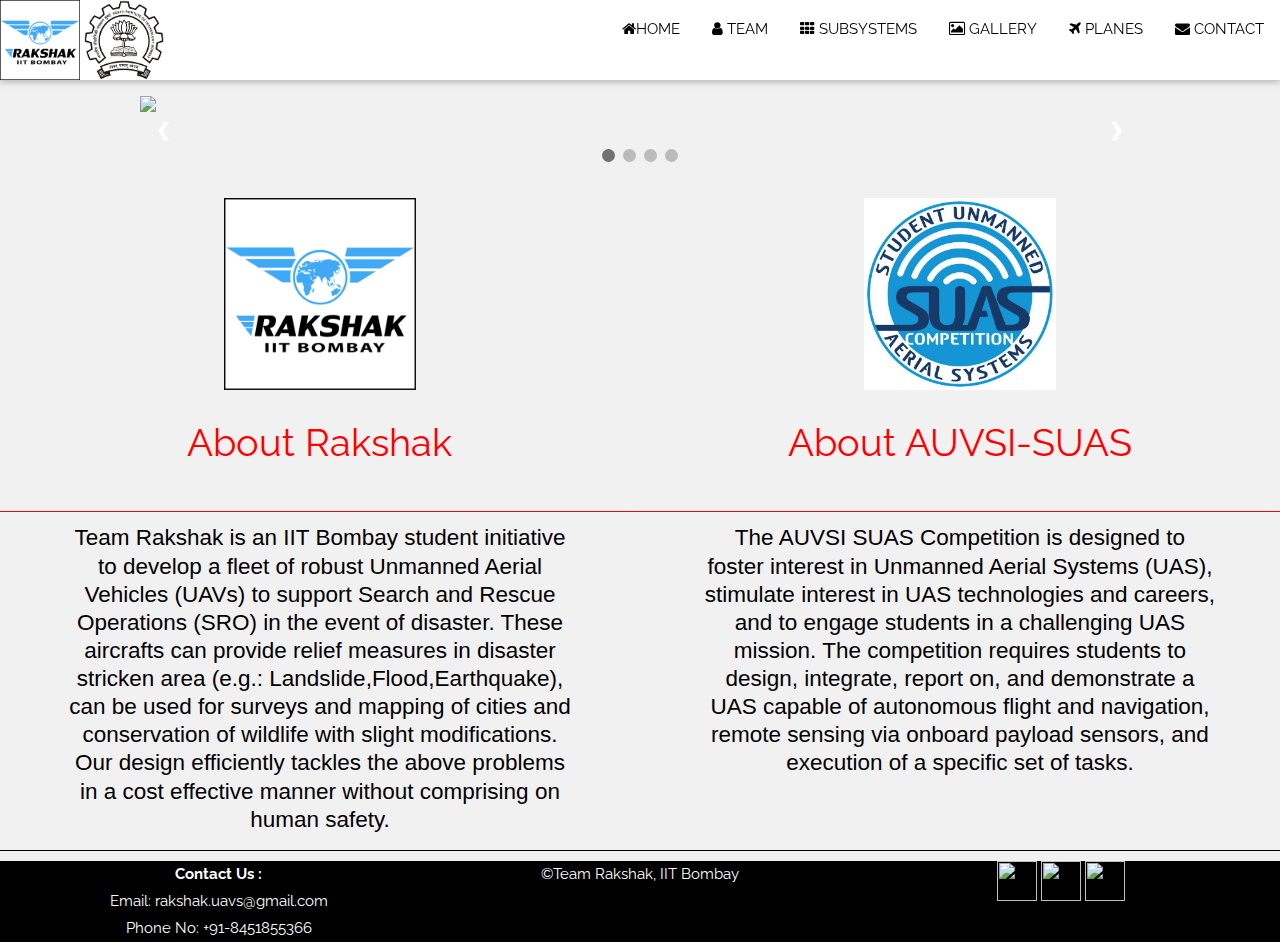
==== index.html @ c483700a "Updating html and images file" ====
﻿<!DOCTYPE html>
<html>

<head>
<title>Team Rakshak</title>

<meta charset="UTF-8">
<meta name="viewport" content="width=device-width, initial-scale=1.0">
<meta name="description" content="Autonomous Drone Team">
<meta name="keywords" content="auvsi,iitb,rakshak">

<link rel="stylesheet" href="https://www.w3schools.com/w3css/4/w3.css">
<link rel="stylesheet" href="https://fonts.googleapis.com/css?family=Raleway">
<link rel="stylesheet" href="https://cdnjs.cloudflare.com/ajax/libs/font-awesome/4.7.0/css/font-awesome.min.css">
<link rel="stylesheet" href="web.css">

<script src="https://ajax.googleapis.com/ajax/libs/jquery/3.2.1/jquery.min.js"></script>
<script src="https://maxcdn.bootstrapcdn.com/bootstrap/3.3.7/js/bootstrap.min.js"></script>

<style>
body,h1,h2,h3,h4,h5,h6 {font-family: "Raleway",sans-serif}
body,html {
    height:100%;
    line-height:1.8;
   background-color:#f1f1f1;
}


h1 {padding:10px 10px;text-align:center;font-size: 2.5em;color:red;}

.para {margin:0 10%;line-height:1.25;text-align:center;font-size: 1.5em;font-family:Helvetica;}

.w3-bar .w3-button {
    padding: 16px;
}

a:active {
    color: white;
    background-color: black;
}
</style>

</head>
<body>

<!-- Navbar (sit on top) -->
<div class="w3-top">
  <div class="w3-bar w3-white w3-card-2" id="myNavbar">
    <img src="logo.png" height='80' width='80'>&nbsp<img src="iitb.png" height='80' width='80'>
    <!-- Right-sided navbar links -->
    <div class="w3-right w3-hide-small">
      <a href="index.html" class="w3-bar-item w3-button"><i class="fa fa-home"></i>HOME</a>
      <a href="team.html" class="w3-bar-item w3-button"><i class="fa fa-user"></i> TEAM</a>
      <a href="subsystem.html" class="w3-bar-item w3-button"><i class="fa fa-th"></i> SUBSYSTEMS</a>
      <a href="gallery.html" class="w3-bar-item w3-button"><i class="fa fa-picture-o"></i> GALLERY</a>
      <a href="planes.html" class="w3-bar-item w3-button"><i class="fa fa-plane"></i> PLANES</a>
      <a href="contact.html" class="w3-bar-item w3-button"><i class="fa fa-envelope"></i> CONTACT</a>
    </div>

    <!-- Hide right-floated links on small screens and replace them with a menu icon -->
    <a href="javascript:void(0)" class="w3-bar-item w3-button w3-right w3-hide-large w3-hide-medium" onclick="w3_open()">
      <i class="fa fa-bars"></i>
    </a>
  </div>
</div>

<!-- Sidebar on small screens when clicking the menu icon -->
<nav class="w3-sidebar w3-bar-block w3-black w3-card-2 w3-animate-left w3-hide-medium w3-hide-large" style="display:none" id="mySidebar">
  <a href="javascript:void(0)" onclick="w3_close()" class="w3-bar-item w3-button w3-large w3-padding-16">&times;</a>
  <a href="homefinal.html" onclick="w3_close()" class="w3-bar-item w3-button">ABOUT</a>
  <a href="team.html" onclick="w3_close()" class="w3-bar-item w3-button">TEAM</a>
  <a href="subsystem.html" onclick="w3_close()" class="w3-bar-item w3-button">SUBSYSTEMS</a>
  <a href="gallery.html" onclick="w3_close()" class="w3-bar-item w3-button">GALLERY</a>
  <a href="planes.html" onclick="w3_close()" class="w3-bar-item w3-button">PLANES</a>
  <a href="contact.html" onclick="w3_close()" class="w3-bar-item w3-button">CONTACT</a>
</nav>

<script>
// Toggle between showing and hiding the sidebar when clicking the menu icon
var mySidebar = document.getElementById("mySidebar");

function w3_open() {
    if (mySidebar.style.display === 'block') {
        mySidebar.style.display = 'none';
    } else {
        mySidebar.style.display = 'block';
    }
}

// Close the sidebar with the close button
function w3_close() {
    mySidebar.style.display = "none";
}
</script>


<!-- Slideshow -->
<div class="slideshow-container" style="padding:90px 0 0 0;">
   

<div class="mySlides fade">
    <img src="Home_page\5.jpg" style="width:100%">
    
  </div>

<div class="mySlides fade">
    <img src="Home_page\12.jpg" style="width:100%">
    
  </div>

  <div class="mySlides fade">
    <img src="Home_page\7.jpg" style="width:100%">
    
  </div>

  <div class="mySlides fade">
    <img src="Home_page\Teampic.jpg" style="width:100%">
    
  </div>

  <a class="prev" onclick="plusSlides(-1)">&#10094;</a>
  <a class="next" onclick="plusSlides(1)">&#10095;</a>
</div>
<br>

<div style="text-align:center">
  <span class="dot" onclick="currentSlide(1)"></span> 
  <span class="dot" onclick="currentSlide(2)"></span> 
  <span class="dot" onclick="currentSlide(3)"></span> 
  <span class="dot" onclick="currentSlide(4)"></span> 
</div>

<script>
var slideIndex = 1;
showSlides(slideIndex);

function plusSlides(n) {
  showSlides(slideIndex += n);
}

function currentSlide(n) {
  showSlides(slideIndex = n);
}

function showSlides(n) {
  var i;
  var slides = document.getElementsByClassName("mySlides");
  var dots = document.getElementsByClassName("dot");
  if (n > slides.length) {slideIndex = 1} 
  if (n < 1) {slideIndex = slides.length}
  for (i = 0; i < slides.length; i++) {
      slides[i].style.display = "none"; 
  }
  for (i = 0; i < dots.length; i++) {
      dots[i].className = dots[i].className.replace(" active", "");
  }
  slides[slideIndex-1].style.display = "block"; 
  dots[slideIndex-1].className += " active";
}
</script>

<div class="w3-row"><br>
<div class="w3-half">
   <div class="w3-center">
     <img src="logo.png" width = "30%">
   </div>
<h1>About Rakshak</h1>
<svg height="4" width="100%">
  <line x1="0" y1="0" x2="100%" y2="0" style="stroke:rgb(255,0,0);stroke-width:2" />
</svg>

<div class="para">
Team Rakshak is an IIT Bombay student initiative to develop a fleet of robust Unmanned Aerial Vehicles (UAVs) to support
Search and Rescue Operations (SRO) in the event of disaster. These aircrafts can provide relief 
measures in disaster stricken area (e.g.: Landslide,Flood,Earthquake), can be used for surveys and mapping of cities and 
conservation of wildlife with slight modifications. Our design efficiently tackles the above problems 
in a cost effective manner without comprising on human safety.</div>

</div>

<div class="w3-half">
<div class="w3-center">
<img src="auv.jpg" width = "30%"></div>
<h1>About AUVSI-SUAS</h1>
<svg height="4" width="100%">
  <line x1="0" y1="0" x2="100%" y2="0" style="stroke:rgb(255,0,0);stroke-width:2" />
</svg>

<div class="para">The AUVSI SUAS Competition is designed to foster interest in Unmanned Aerial Systems (UAS), 
stimulate interest in UAS technologies and careers, and to engage students in a challenging UAS mission. 
The competition requires students to design, integrate, report on, and demonstrate a UAS capable of autonomous 
flight and navigation, remote sensing via onboard payload sensors, and execution of a specific set of tasks.</div>

</div>

<svg height="2" width="100%">
  <line x1="0" y1="0" x2="100%" y2="0" style="stroke:rgb(0,0,0);stroke-width:2" />
</svg>
<div class="w3-row-padding w3-black">
    <div align="center" class="w3-third" style="font-color:white;"><b>Contact Us :</b><br>
           Email: rakshak.uavs@gmail.com<br>
           Phone No: +91-8451855366
    </div> 
                                                                
    <div align="center" class="w3-third" style="font-color:white;">&copyTeam Rakshak, IIT Bombay</div>
    <div align="center" class='w3-third'>
        <a href="https://www.facebook.com/TeamRakshak/" target="_blank"><img src="logo\facebook1.png" width=40px height=40px></a>
        <a href="https://www.youtube.com/channel/UC-kEFYoL9ZGBo-pFYtbozDw/featured" target="_blank"><img src="logo\youtube1.png" width=40px height=40px></a>
        <a href="https://www.linkedin.com/company/18257289/" target="_blank"><img src="logo\linkedin1.png" width=40px height=40px></a>
    </div>
</html>
---- web.css ----
* {box-sizing:border-box}

/* Slideshow container */
.slideshow-container {
  max-width: 1000px;
  position: relative;
  margin: auto;
}

img {
    image-orientation: from-image;
}

.mySlides {
    display: none;
}

/* Next & previous buttons */
.prev, .next {
  cursor: pointer;
  position: absolute;
  top: 120px;
  width: auto;
  margin-top: -22px;
  padding: 16px;
  color: white;
  font-weight: bold;
  font-size: 18px;
  transition: 0.6s ease;
  border-radius: 0 3px 3px 0;
}

/* Position the "next button" to the right */
.next {
  right: 0;
  border-radius: 3px 0 0 3px;
}

/* On hover, add a black background color with a little bit see-through */
.prev:hover, .next:hover {
  background-color: rgba(0,0,0,0.8);
}

/* Caption text */
.ctext {
  color: #f2f2f2;
  font-size: 15px;
  padding: 8px 12px;
  position: absolute;
  bottom: 8px;
  width: 100%;
  text-align: center;
  background-color:black;
}

/* The dots/bullets/indicators */
.dot {
  cursor:pointer;
  height: 13px;
  width: 13px;
  margin: 0 2px;
  background-color: #bbb;
  border-radius: 50%;
  display: inline-block;
  transition: background-color 0.6s ease;
}

.active, .dot:hover {
  background-color: #717171;
}

.round{width:400px;height:300px;-webkit-border-radius: 85px 52px 20px 20px;
-moz-border-radius: 85px 52px 20px 20px;border-radius: 85px 52px 20px 20px;}

/* Fading animation */
.fade {
  -webkit-animation-name: fade;
  -webkit-animation-duration: 1.5s;
  animation-name: fade;
  animation-duration: 1.5s;
}

@-webkit-keyframes fade {
  from {opacity: .4} 
  to {opacity: 1}
}

@keyframes fade {
  from {opacity: .4} 
  to {opacity: 1}
}
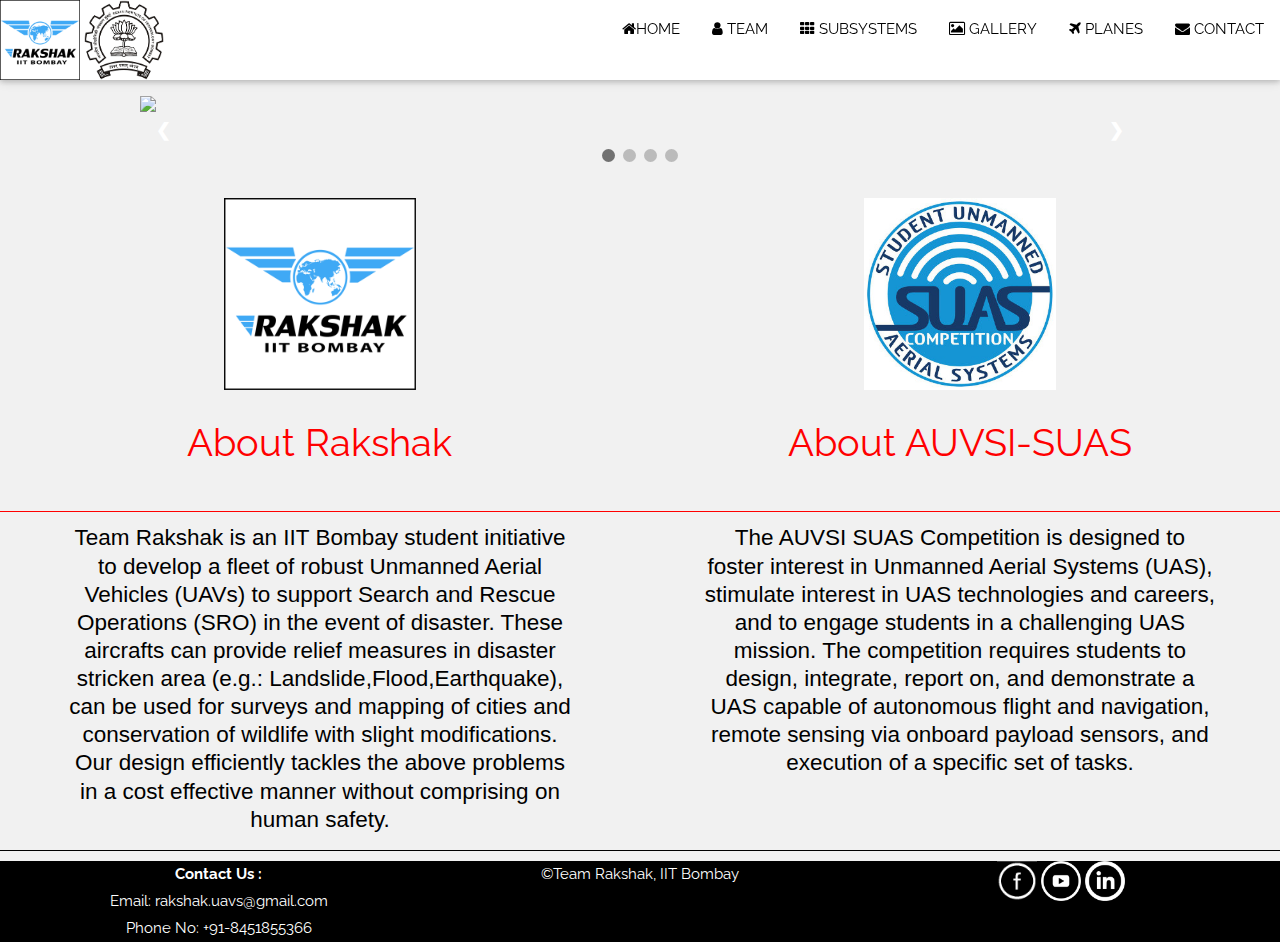
==== commit eeb4f64d: "Update case-insensitivity" ====
--- a/index.html
+++ b/index.html
@@ -204,9 +204,9 @@
                                                                 
     <div align="center" class="w3-third" style="font-color:white;">&copyTeam Rakshak, IIT Bombay</div>
     <div align="center" class='w3-third'>
-        <a href="https://www.facebook.com/TeamRakshak/" target="_blank"><img src="logo\facebook1.png" width=40px height=40px></a>
-        <a href="https://www.youtube.com/channel/UC-kEFYoL9ZGBo-pFYtbozDw/featured" target="_blank"><img src="logo\youtube1.png" width=40px height=40px></a>
-        <a href="https://www.linkedin.com/company/18257289/" target="_blank"><img src="logo\linkedin1.png" width=40px height=40px></a>
+        <a href="https://www.facebook.com/TeamRakshak/" target="_blank"><img src="Logo\facebook1.png" width=40px height=40px></a>
+        <a href="https://www.youtube.com/channel/UC-kEFYoL9ZGBo-pFYtbozDw/featured" target="_blank"><img src="Logo\youtube1.png" width=40px height=40px></a>
+        <a href="https://www.linkedin.com/company/18257289/" target="_blank"><img src="Logo\linkedin1.png" width=40px height=40px></a>
     </div>
 </html>
 
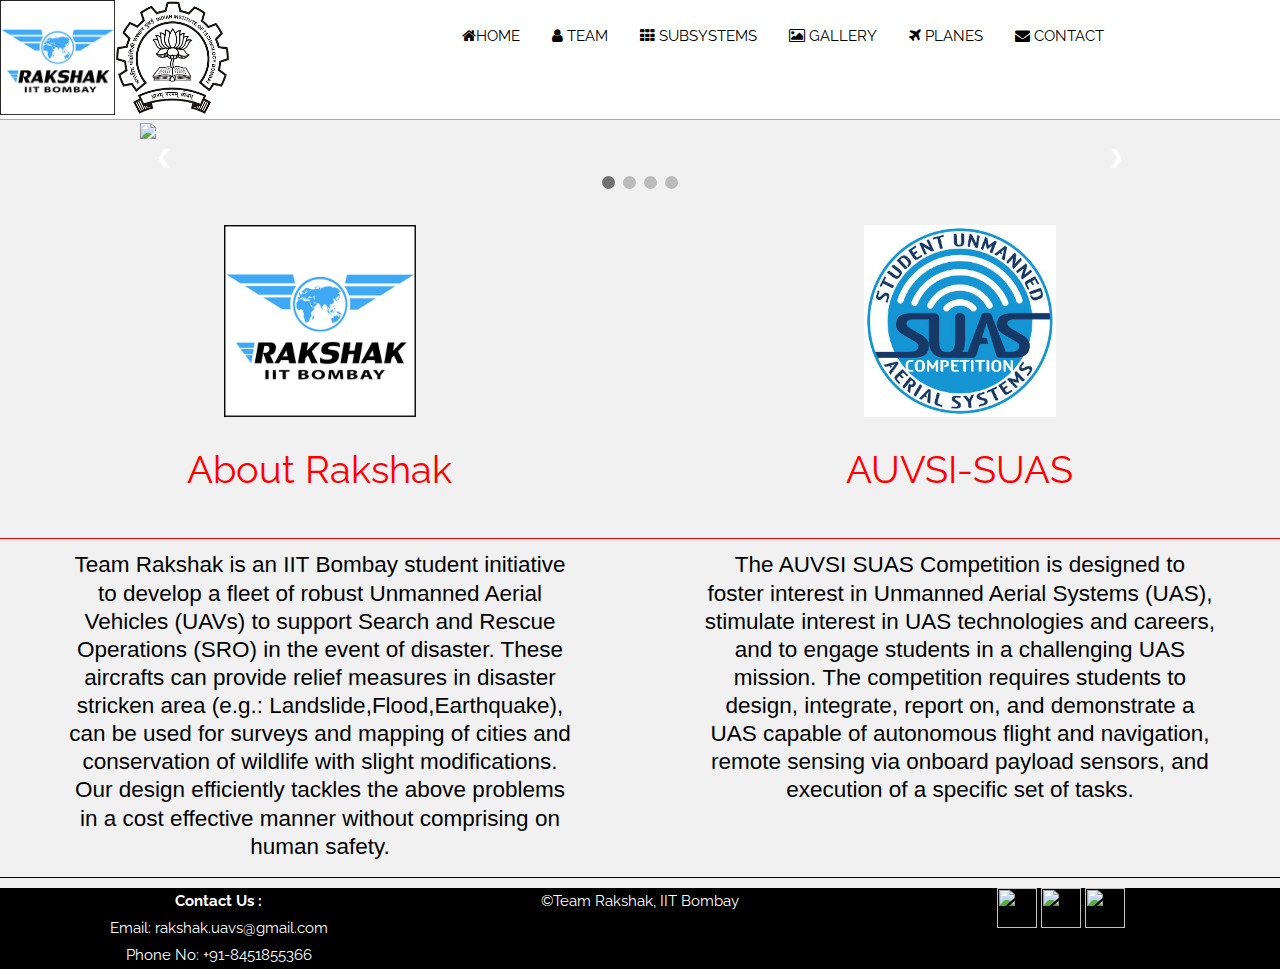
==== commit 138e8195: "new animation" ====
--- a/index.html
+++ b/index.html
@@ -1,4 +1,4 @@
-﻿<!DOCTYPE html>
+<!DOCTYPE html>
 <html>
 
 <head>
@@ -18,7 +18,7 @@
 <script src="https://maxcdn.bootstrapcdn.com/bootstrap/3.3.7/js/bootstrap.min.js"></script>
 
 <style>
-body,h1,h2,h3,h4,h5,h6 {font-family: "Raleway",sans-serif}
+		body,h1,h2,h3,h4,h5,h6 {font-family: "Raleway",sans-serif}
 body,html {
     height:100%;
     line-height:1.8;
@@ -37,35 +37,124 @@
 a:active {
     color: white;
     background-color: black;
-}
+	}
+	
+		/* Importing Amaranth Font for menu text */
+		header, a, img, li{
+			transition: all 1s;
+			-moz-transition: all 1s; /* Firefox 4 */
+			-webkit-transition: all 1s; /* Safari and Chrome */
+			-o-transition: all 1s; /* Opera */
+		}
+
+		/* Basic layout */
+		
+		ul{
+			list-style-type: none;
+			float: right;
+		}
+
+		li{
+			display: inline;
+			float: left;
+		}
+
+		img.logo{
+			float: left;
+		}
+
+
+		nav{
+			width: 960px;
+			margin: 0 auto;
+		}
+
+		header{
+			background: white;
+			border-bottom: 1px solid #aaaaaa;
+			float: left;
+			width: 100%;
+			position: fixed;
+			z-index: 10;
+		}
+
+			header a{
+				color: white;
+				text-decoration: none;
+				text-transform: uppercase;
+			}
+
+			header a.active, header a:hover{
+				color: #3d3d3d;
+			}
+
+			/* Sizes for the bigger menu */
+			header.large{
+				height: 120px;
+			}
+
+			header.large img{
+				width: 115px;
+				height: 115px;
+			}
+
+
+			/* Sizes for the smaller menu */
+			header.small{ 
+				height: 70px; 
+			}
+
+			header.small img{ 
+				width: 80px; 
+				height: 80px; 
+				margin-top: -10px; 
+			}
+
+			header.small li{ 
+				margin-top: -10px; 
+			}
+
 </style>
-
+<script type="text/javascript">
+		$(document).on("scroll",function(){
+			if($(document).scrollTop()>100){ 
+				$("header").removeClass("large").addClass("small");
+				}
+			else{
+				$("header").removeClass("small").addClass("large");
+				}
+			});
+	</script>
 </head>
 <body>
 
 <!-- Navbar (sit on top) -->
-<div class="w3-top">
-  <div class="w3-bar w3-white w3-card-2" id="myNavbar">
-    <img src="logo.png" height='80' width='80'>&nbsp<img src="iitb.png" height='80' width='80'>
-    <!-- Right-sided navbar links -->
-    <div class="w3-right w3-hide-small">
-      <a href="index.html" class="w3-bar-item w3-button"><i class="fa fa-home"></i>HOME</a>
-      <a href="team.html" class="w3-bar-item w3-button"><i class="fa fa-user"></i> TEAM</a>
-      <a href="subsystem.html" class="w3-bar-item w3-button"><i class="fa fa-th"></i> SUBSYSTEMS</a>
-      <a href="gallery.html" class="w3-bar-item w3-button"><i class="fa fa-picture-o"></i> GALLERY</a>
-      <a href="planes.html" class="w3-bar-item w3-button"><i class="fa fa-plane"></i> PLANES</a>
-      <a href="contact.html" class="w3-bar-item w3-button"><i class="fa fa-envelope"></i> CONTACT</a>
-    </div>
+<header class="large">
+        <img class="logo" src="logo.png"/>
+		<img class ='logo' src="iitb.png">
+		<nav class="w3-hide-small w3-hide-medium">
+			
+			<ul >
+				<li><a href="homefinal.html" class="w3-bar-item w3-button"><i class="fa fa-home"></i>HOME</a></li>
+                <li><a href="team.html" class="w3-bar-item w3-button"><i class="fa fa-user"></i> TEAM</a></li>
+                <li><a href="subsystem.html" class="w3-bar-item w3-button"><i class="fa fa-th"></i> SUBSYSTEMS</a></li>
+                <li><a href="gallery.html" class="w3-bar-item w3-button"><i class="fa fa-picture-o"></i> GALLERY</a></li>
+                <li><a href="planes.html" class="w3-bar-item w3-button"><i class="fa fa-plane"></i> PLANES</a></li>
+                <li><a href="contact.html" class="w3-bar-item w3-button"><i class="fa fa-envelope"></i> CONTACT</a></li>
+			</ul>
+		</nav>
+	</header>
 
     <!-- Hide right-floated links on small screens and replace them with a menu icon -->
-    <a href="javascript:void(0)" class="w3-bar-item w3-button w3-right w3-hide-large w3-hide-medium" onclick="w3_open()">
+    <a href="javascript:void(0)" class="w3-bar-item w3-button w3-right w3-hide-large" onclick="w3_open()">
+	
       <i class="fa fa-bars"></i>
     </a>
   </div>
 </div>
 
 <!-- Sidebar on small screens when clicking the menu icon -->
-<nav class="w3-sidebar w3-bar-block w3-black w3-card-2 w3-animate-left w3-hide-medium w3-hide-large" style="display:none" id="mySidebar">
+<nav class="w3-sidebar w3-bar-block w3-black w3-card-2 w3-animate-left w3-hide-large" style="display:none" id="mySidebar">
   <a href="javascript:void(0)" onclick="w3_close()" class="w3-bar-item w3-button w3-large w3-padding-16">&times;</a>
   <a href="homefinal.html" onclick="w3_close()" class="w3-bar-item w3-button">ABOUT</a>
   <a href="team.html" onclick="w3_close()" class="w3-bar-item w3-button">TEAM</a>
@@ -93,17 +182,16 @@
 }
 </script>
 
-
+<br>
 <!-- Slideshow -->
 <div class="slideshow-container" style="padding:90px 0 0 0;">
    
-
 <div class="mySlides fade">
     <img src="Home_page\5.jpg" style="width:100%">
     
   </div>
 
-<div class="mySlides fade">
+ <div class="mySlides fade">
     <img src="Home_page\12.jpg" style="width:100%">
     
   </div>
@@ -181,7 +269,7 @@
 <div class="w3-half">
 <div class="w3-center">
 <img src="auv.jpg" width = "30%"></div>
-<h1>About AUVSI-SUAS</h1>
+<h1>AUVSI-SUAS</h1>
 <svg height="4" width="100%">
   <line x1="0" y1="0" x2="100%" y2="0" style="stroke:rgb(255,0,0);stroke-width:2" />
 </svg>
@@ -204,9 +292,9 @@
                                                                 
     <div align="center" class="w3-third" style="font-color:white;">&copyTeam Rakshak, IIT Bombay</div>
     <div align="center" class='w3-third'>
-        <a href="https://www.facebook.com/TeamRakshak/" target="_blank"><img src="Logo\facebook1.png" width=40px height=40px></a>
-        <a href="https://www.youtube.com/channel/UC-kEFYoL9ZGBo-pFYtbozDw/featured" target="_blank"><img src="Logo\youtube1.png" width=40px height=40px></a>
-        <a href="https://www.linkedin.com/company/18257289/" target="_blank"><img src="Logo\linkedin1.png" width=40px height=40px></a>
+        <a href="https://www.facebook.com/TeamRakshak/" target="_blank"><img src="logo\facebook1.png" width=40px height=40px></a>
+        <a href="https://www.youtube.com/channel/UC-kEFYoL9ZGBo-pFYtbozDw/featured" target="_blank"><img src="logo\youtube1.png" width=40px height=40px></a>
+        <a href="https://www.linkedin.com/company/18257289/" target="_blank"><img src="logo\linkedin1.png" width=40px height=40px></a>
     </div>
 </html>
 
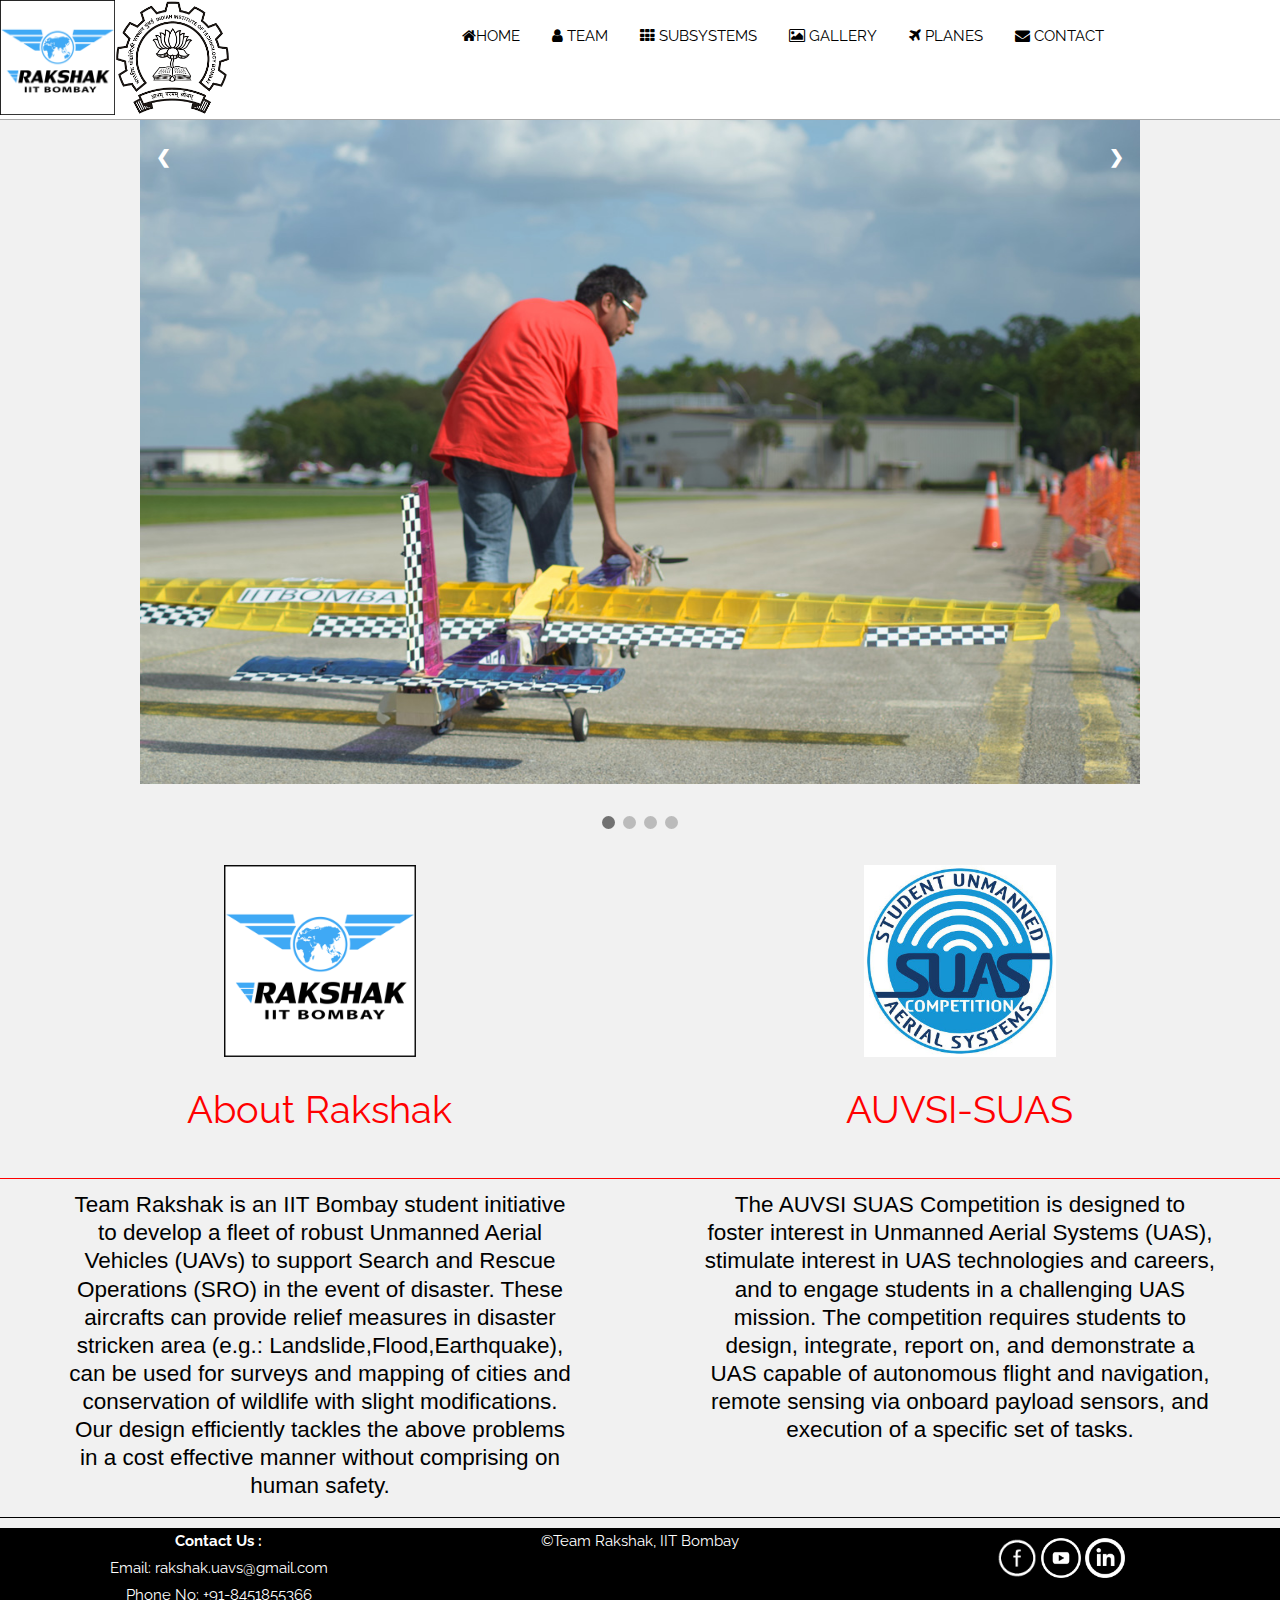
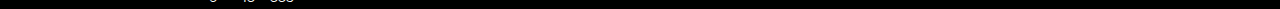
==== commit fd8fd6f6: "Final Website" ====
--- a/index.html
+++ b/index.html
@@ -1,300 +1,286 @@
 <!DOCTYPE html>
 <html>
-
-<head>
-<title>Team Rakshak</title>
-
-<meta charset="UTF-8">
-<meta name="viewport" content="width=device-width, initial-scale=1.0">
-<meta name="description" content="Autonomous Drone Team">
-<meta name="keywords" content="auvsi,iitb,rakshak">
-
-<link rel="stylesheet" href="https://www.w3schools.com/w3css/4/w3.css">
-<link rel="stylesheet" href="https://fonts.googleapis.com/css?family=Raleway">
-<link rel="stylesheet" href="https://cdnjs.cloudflare.com/ajax/libs/font-awesome/4.7.0/css/font-awesome.min.css">
-<link rel="stylesheet" href="web.css">
-
-<script src="https://ajax.googleapis.com/ajax/libs/jquery/3.2.1/jquery.min.js"></script>
-<script src="https://maxcdn.bootstrapcdn.com/bootstrap/3.3.7/js/bootstrap.min.js"></script>
-
-<style>
-		body,h1,h2,h3,h4,h5,h6 {font-family: "Raleway",sans-serif}
-body,html {
-    height:100%;
-    line-height:1.8;
-   background-color:#f1f1f1;
-}
-
-
-h1 {padding:10px 10px;text-align:center;font-size: 2.5em;color:red;}
-
-.para {margin:0 10%;line-height:1.25;text-align:center;font-size: 1.5em;font-family:Helvetica;}
-
-.w3-bar .w3-button {
-    padding: 16px;
-}
-
-a:active {
-    color: white;
-    background-color: black;
-	}
-	
-		/* Importing Amaranth Font for menu text */
-		header, a, img, li{
-			transition: all 1s;
-			-moz-transition: all 1s; /* Firefox 4 */
-			-webkit-transition: all 1s; /* Safari and Chrome */
-			-o-transition: all 1s; /* Opera */
-		}
-
-		/* Basic layout */
-		
-		ul{
-			list-style-type: none;
-			float: right;
-		}
-
-		li{
-			display: inline;
-			float: left;
-		}
-
-		img.logo{
-			float: left;
-		}
-
-
-		nav{
-			width: 960px;
-			margin: 0 auto;
-		}
-
-		header{
-			background: white;
-			border-bottom: 1px solid #aaaaaa;
-			float: left;
-			width: 100%;
-			position: fixed;
-			z-index: 10;
-		}
-
-			header a{
-				color: white;
-				text-decoration: none;
-				text-transform: uppercase;
-			}
-
-			header a.active, header a:hover{
-				color: #3d3d3d;
-			}
-
-			/* Sizes for the bigger menu */
-			header.large{
-				height: 120px;
-			}
-
-			header.large img{
-				width: 115px;
-				height: 115px;
-			}
-
-
-			/* Sizes for the smaller menu */
-			header.small{ 
-				height: 70px; 
-			}
-
-			header.small img{ 
-				width: 80px; 
-				height: 80px; 
-				margin-top: -10px; 
-			}
-
-			header.small li{ 
-				margin-top: -10px; 
-			}
-
-</style>
-<script type="text/javascript">
-		$(document).on("scroll",function(){
-			if($(document).scrollTop()>100){ 
-				$("header").removeClass("large").addClass("small");
-				}
-			else{
-				$("header").removeClass("small").addClass("large");
-				}
-			});
-	</script>
-</head>
-<body>
-
-<!-- Navbar (sit on top) -->
-<header class="large">
-        <img class="logo" src="logo.png"/>
-		<img class ='logo' src="iitb.png">
-		<nav class="w3-hide-small w3-hide-medium">
-			
-			<ul >
-				<li><a href="homefinal.html" class="w3-bar-item w3-button"><i class="fa fa-home"></i>HOME</a></li>
-                <li><a href="team.html" class="w3-bar-item w3-button"><i class="fa fa-user"></i> TEAM</a></li>
-                <li><a href="subsystem.html" class="w3-bar-item w3-button"><i class="fa fa-th"></i> SUBSYSTEMS</a></li>
-                <li><a href="gallery.html" class="w3-bar-item w3-button"><i class="fa fa-picture-o"></i> GALLERY</a></li>
-                <li><a href="planes.html" class="w3-bar-item w3-button"><i class="fa fa-plane"></i> PLANES</a></li>
-                <li><a href="contact.html" class="w3-bar-item w3-button"><i class="fa fa-envelope"></i> CONTACT</a></li>
-			</ul>
-		</nav>
-	</header>
-
-    <!-- Hide right-floated links on small screens and replace them with a menu icon -->
-    <a href="javascript:void(0)" class="w3-bar-item w3-button w3-right w3-hide-large" onclick="w3_open()">
-	
-      <i class="fa fa-bars"></i>
-    </a>
-  </div>
-</div>
-
-<!-- Sidebar on small screens when clicking the menu icon -->
-<nav class="w3-sidebar w3-bar-block w3-black w3-card-2 w3-animate-left w3-hide-large" style="display:none" id="mySidebar">
-  <a href="javascript:void(0)" onclick="w3_close()" class="w3-bar-item w3-button w3-large w3-padding-16">&times;</a>
-  <a href="homefinal.html" onclick="w3_close()" class="w3-bar-item w3-button">ABOUT</a>
-  <a href="team.html" onclick="w3_close()" class="w3-bar-item w3-button">TEAM</a>
-  <a href="subsystem.html" onclick="w3_close()" class="w3-bar-item w3-button">SUBSYSTEMS</a>
-  <a href="gallery.html" onclick="w3_close()" class="w3-bar-item w3-button">GALLERY</a>
-  <a href="planes.html" onclick="w3_close()" class="w3-bar-item w3-button">PLANES</a>
-  <a href="contact.html" onclick="w3_close()" class="w3-bar-item w3-button">CONTACT</a>
-</nav>
-
-<script>
-// Toggle between showing and hiding the sidebar when clicking the menu icon
-var mySidebar = document.getElementById("mySidebar");
-
-function w3_open() {
-    if (mySidebar.style.display === 'block') {
-        mySidebar.style.display = 'none';
-    } else {
-        mySidebar.style.display = 'block';
-    }
-}
-
-// Close the sidebar with the close button
-function w3_close() {
-    mySidebar.style.display = "none";
-}
-</script>
-
-<br>
-<!-- Slideshow -->
-<div class="slideshow-container" style="padding:90px 0 0 0;">
+   <head>
+      <title>Team Rakshak</title>
+      <meta charset="UTF-8">
+      <meta name="viewport" content="width=device-width, initial-scale=1.0">
+      <meta name="description" content="Autonomous Drone Team">
+      <meta name="keywords" content="auvsi,iitb,rakshak">
+      <link rel="stylesheet" href="https://www.w3schools.com/w3css/4/w3.css">
+      <link rel="stylesheet" href="https://fonts.googleapis.com/css?family=Raleway">
+      <link rel="stylesheet" href="https://cdnjs.cloudflare.com/ajax/libs/font-awesome/4.7.0/css/font-awesome.min.css">
+      <link rel="stylesheet" href="web.css">
+      <script src="https://ajax.googleapis.com/ajax/libs/jquery/3.2.1/jquery.min.js"></script>
+      <script src="https://maxcdn.bootstrapcdn.com/bootstrap/3.3.7/js/bootstrap.min.js"></script>
+	  
+      <style>
+	  
+         body,h1,h2,h3,h4,h5,h6 {font-family: "Raleway",sans-serif}
+		 
+         body,html {
+         height:100%;
+         line-height:1.8;
+         background-color:#f1f1f1;
+         }
+		 
+         h1 {padding:10px 10px;text-align:center;font-size: 2.5em;color:red;}
+		 
+         .para {margin:0 10%;line-height:1.25;text-align:center;font-size: 1.5em;font-family:Helvetica;}
+		 
+         .w3-bar .w3-button {
+         padding: 16px;
+         }
+		 
+         a:active {
+         color: white;
+         background-color: black;
+         }
+         
+		 /* Importing Amaranth Font for menu text */
+         header, a, img, li{
+         transition: all 1s;
+         -moz-transition: all 1s; /* Firefox 4 */
+         -webkit-transition: all 1s; /* Safari and Chrome */
+         -o-transition: all 1s; /* Opera */
+         }
+         
+		 /* Basic layout */
+         ul{
+         list-style-type: none;
+         float: right;
+         }
+         
+		 li{
+         display: inline;
+         float: left;
+         }
+         
+		 img.logo{
+         float: left;
+         }
+         
+		 nav{
+         width: 960px;
+         margin: 0 auto;
+         }
+         
+		 header{
+         background: white;
+         border-bottom: 1px solid #aaaaaa;
+         float: left;
+         width: 100%;
+         position: fixed;
+         z-index: 10;
+         }
+         
+		 header a{
+         color: white;
+         text-decoration: none;
+         text-transform: uppercase;
+         }
+         
+		 header a.active, header a:hover{
+         color: #3d3d3d;
+         }
+         
+		 /* Sizes for the bigger menu */
+         header.large{
+         height: 120px;
+         }
+         
+		 header.large img{
+         width: 115px;
+         height: 115px;
+         }
+         
+		 /* Sizes for the smaller menu */
+         header.small{ 
+         height: 70px; 
+         }
+         
+		 header.small img{ 
+         width: 80px; 
+         height: 80px; 
+         margin-top: -10px; 
+         }
+         
+		 header.small li{ 
+         margin-top: -10px; 
+         }
+		 
+      </style>
+	  
+      <script type="text/javascript">
+         $(document).on("scroll",function(){
+         	if($(document).scrollTop()>100){ 
+         		$("header").removeClass("large").addClass("small");
+         		}
+         	else{
+         		$("header").removeClass("small").addClass("large");
+         		}
+         	});
+      </script>
+   </head>
    
-<div class="mySlides fade">
-    <img src="Home_page\5.jpg" style="width:100%">
-    
-  </div>
-
- <div class="mySlides fade">
-    <img src="Home_page\12.jpg" style="width:100%">
-    
-  </div>
-
-  <div class="mySlides fade">
-    <img src="Home_page\7.jpg" style="width:100%">
-    
-  </div>
-
-  <div class="mySlides fade">
-    <img src="Home_page\Teampic.jpg" style="width:100%">
-    
-  </div>
-
-  <a class="prev" onclick="plusSlides(-1)">&#10094;</a>
-  <a class="next" onclick="plusSlides(1)">&#10095;</a>
-</div>
-<br>
-
-<div style="text-align:center">
-  <span class="dot" onclick="currentSlide(1)"></span> 
-  <span class="dot" onclick="currentSlide(2)"></span> 
-  <span class="dot" onclick="currentSlide(3)"></span> 
-  <span class="dot" onclick="currentSlide(4)"></span> 
-</div>
-
-<script>
-var slideIndex = 1;
-showSlides(slideIndex);
-
-function plusSlides(n) {
-  showSlides(slideIndex += n);
-}
-
-function currentSlide(n) {
-  showSlides(slideIndex = n);
-}
-
-function showSlides(n) {
-  var i;
-  var slides = document.getElementsByClassName("mySlides");
-  var dots = document.getElementsByClassName("dot");
-  if (n > slides.length) {slideIndex = 1} 
-  if (n < 1) {slideIndex = slides.length}
-  for (i = 0; i < slides.length; i++) {
-      slides[i].style.display = "none"; 
-  }
-  for (i = 0; i < dots.length; i++) {
-      dots[i].className = dots[i].className.replace(" active", "");
-  }
-  slides[slideIndex-1].style.display = "block"; 
-  dots[slideIndex-1].className += " active";
-}
-</script>
-
-<div class="w3-row"><br>
-<div class="w3-half">
-   <div class="w3-center">
-     <img src="logo.png" width = "30%">
-   </div>
-<h1>About Rakshak</h1>
-<svg height="4" width="100%">
-  <line x1="0" y1="0" x2="100%" y2="0" style="stroke:rgb(255,0,0);stroke-width:2" />
-</svg>
-
-<div class="para">
-Team Rakshak is an IIT Bombay student initiative to develop a fleet of robust Unmanned Aerial Vehicles (UAVs) to support
-Search and Rescue Operations (SRO) in the event of disaster. These aircrafts can provide relief 
-measures in disaster stricken area (e.g.: Landslide,Flood,Earthquake), can be used for surveys and mapping of cities and 
-conservation of wildlife with slight modifications. Our design efficiently tackles the above problems 
-in a cost effective manner without comprising on human safety.</div>
-
-</div>
-
-<div class="w3-half">
-<div class="w3-center">
-<img src="auv.jpg" width = "30%"></div>
-<h1>AUVSI-SUAS</h1>
-<svg height="4" width="100%">
-  <line x1="0" y1="0" x2="100%" y2="0" style="stroke:rgb(255,0,0);stroke-width:2" />
-</svg>
-
-<div class="para">The AUVSI SUAS Competition is designed to foster interest in Unmanned Aerial Systems (UAS), 
-stimulate interest in UAS technologies and careers, and to engage students in a challenging UAS mission. 
-The competition requires students to design, integrate, report on, and demonstrate a UAS capable of autonomous 
-flight and navigation, remote sensing via onboard payload sensors, and execution of a specific set of tasks.</div>
-
-</div>
-
-<svg height="2" width="100%">
-  <line x1="0" y1="0" x2="100%" y2="0" style="stroke:rgb(0,0,0);stroke-width:2" />
-</svg>
-<div class="w3-row-padding w3-black">
-    <div align="center" class="w3-third" style="font-color:white;"><b>Contact Us :</b><br>
-           Email: rakshak.uavs@gmail.com<br>
-           Phone No: +91-8451855366
-    </div> 
-                                                                
-    <div align="center" class="w3-third" style="font-color:white;">&copyTeam Rakshak, IIT Bombay</div>
-    <div align="center" class='w3-third'>
-        <a href="https://www.facebook.com/TeamRakshak/" target="_blank"><img src="logo\facebook1.png" width=40px height=40px></a>
-        <a href="https://www.youtube.com/channel/UC-kEFYoL9ZGBo-pFYtbozDw/featured" target="_blank"><img src="logo\youtube1.png" width=40px height=40px></a>
-        <a href="https://www.linkedin.com/company/18257289/" target="_blank"><img src="logo\linkedin1.png" width=40px height=40px></a>
-    </div>
-</html>
-
+   <body>
+      
+	  <!-- Navbar (sit on top) -->
+      <header class="large">
+         <img class="logo" src="logo\logo.png"/>
+         <img class ='logo' src="logo\iitb.png">
+         <nav class="w3-hide-small w3-hide-medium">
+            <ul >
+               <li><a href="index.html" class="w3-bar-item w3-button"><i class="fa fa-home"></i>HOME</a></li>
+               <li><a href="team.html" class="w3-bar-item w3-button"><i class="fa fa-user"></i> TEAM</a></li>
+               <li><a href="subsystem.html" class="w3-bar-item w3-button"><i class="fa fa-th"></i> SUBSYSTEMS</a></li>
+               <li><a href="gallery.html" class="w3-bar-item w3-button"><i class="fa fa-picture-o"></i> GALLERY</a></li>
+               <li><a href="planes.html" class="w3-bar-item w3-button"><i class="fa fa-plane"></i> PLANES</a></li>
+               <li><a href="contact.html" class="w3-bar-item w3-button"><i class="fa fa-envelope"></i> CONTACT</a></li>
+            </ul>
+         </nav>
+
+         <!-- Hide right-floated links on small screens and replace them with a menu icon -->
+         <a href="javascript:void(0)" class="w3-bar-item w3-button w3-right w3-hide-large" onclick="w3_open()">
+         <i class="fa fa-bars"></i>
+         </a>
+         </div>
+         </div>
+      
+	  <!-- Sidebar on small screens when clicking the menu icon -->
+         <nav class="w3-sidebar w3-bar-block w3-black w3-card-2 w3-animate-left w3-hide-large" style="display:none" id="mySidebar">
+            <a href="javascript:void(0)" onclick="w3_close()" class="w3-bar-item w3-button w3-large w3-padding-16">&times;</a>
+            <a href="index.html" onclick="w3_close()" class="w3-bar-item w3-button">ABOUT</a>
+            <a href="team.html" onclick="w3_close()" class="w3-bar-item w3-button">TEAM</a>
+            <a href="subsystem.html" onclick="w3_close()" class="w3-bar-item w3-button">SUBSYSTEMS</a>
+            <a href="gallery.html" onclick="w3_close()" class="w3-bar-item w3-button">GALLERY</a>
+            <a href="planes.html" onclick="w3_close()" class="w3-bar-item w3-button">PLANES</a>
+            <a href="contact.html" onclick="w3_close()" class="w3-bar-item w3-button">CONTACT</a>
+         </nav>
+      </header>
+
+      <script>
+         // Toggle between showing and hiding the sidebar when clicking the menu icon
+         var mySidebar = document.getElementById("mySidebar");
+         
+         function w3_open() {
+             if (mySidebar.style.display === 'block') {
+                 mySidebar.style.display = 'none';
+             } else {
+                 mySidebar.style.display = 'block';
+             }
+         }
+         
+         // Close the sidebar with the close button
+         function w3_close() {
+             mySidebar.style.display = "none";
+         }
+      </script>
+
+      <br>
+
+      <!-- Slideshow -->
+      <div class="slideshow-container" style="padding:90px 0 0 0;">
+         <div class="mySlides fade">
+            <img src="index\saetakeoff.jpg" style="width:100%">
+         </div>
+         <div class="mySlides fade">
+            <img src="index\sae.jpg" style="width:100%">
+         </div>
+         <div class="mySlides fade">
+            <img src="index\skywalkerfront.jpg" style="width:100%">
+         </div>
+         <div class="mySlides fade">
+            <img src="index\teampic.jpg" style="width:100%">
+         </div>
+         <a class="prev" onclick="plusSlides(-1)">&#10094;</a>
+         <a class="next" onclick="plusSlides(1)">&#10095;</a>
+      </div>
+      <br>
+      <div style="text-align:center">
+         <span class="dot" onclick="currentSlide(1)"></span> 
+         <span class="dot" onclick="currentSlide(2)"></span> 
+         <span class="dot" onclick="currentSlide(3)"></span> 
+         <span class="dot" onclick="currentSlide(4)"></span> 
+      </div>
+	  
+      <script>
+         var slideIndex = 1;
+         showSlides(slideIndex);
+         
+         function plusSlides(n) {
+           showSlides(slideIndex += n);
+         }
+         
+         function currentSlide(n) {
+           showSlides(slideIndex = n);
+         }
+         
+         function showSlides(n) {
+           var i;
+           var slides = document.getElementsByClassName("mySlides");
+           var dots = document.getElementsByClassName("dot");
+           if (n > slides.length) {slideIndex = 1} 
+           if (n < 1) {slideIndex = slides.length}
+           for (i = 0; i < slides.length; i++) {
+               slides[i].style.display = "none"; 
+           }
+           for (i = 0; i < dots.length; i++) {
+               dots[i].className = dots[i].className.replace(" active", "");
+           }
+           slides[slideIndex-1].style.display = "block"; 
+           dots[slideIndex-1].className += " active";
+         }
+      </script>
+	  
+      <div class="w3-row">
+      <br>
+	  
+      <div class="w3-half">
+         <div class="w3-center">
+            <img src="logo\logo.png" width = "30%">
+         </div>
+         <h1>About Rakshak</h1>
+         <svg height="4" width="100%">
+            <line x1="0" y1="0" x2="100%" y2="0" style="stroke:rgb(255,0,0);stroke-width:2" />
+         </svg>
+         <div class="para">
+            Team Rakshak is an IIT Bombay student initiative to develop a fleet of robust Unmanned Aerial Vehicles (UAVs) to support
+            Search and Rescue Operations (SRO) in the event of disaster. These aircrafts can provide relief 
+            measures in disaster stricken area (e.g.: Landslide,Flood,Earthquake), can be used for surveys and mapping of cities and 
+            conservation of wildlife with slight modifications. Our design efficiently tackles the above problems 
+            in a cost effective manner without comprising on human safety.
+         </div>
+      </div>
+	  
+      <div class="w3-half">
+         <div class="w3-center">
+            <img src="logo\auv.jpg" width = "30%">
+         </div>
+         <h1>AUVSI-SUAS</h1>
+         <svg height="4" width="100%">
+            <line x1="0" y1="0" x2="100%" y2="0" style="stroke:rgb(255,0,0);stroke-width:2" />
+         </svg>
+         <div class="para">The AUVSI SUAS Competition is designed to foster interest in Unmanned Aerial Systems (UAS), 
+            stimulate interest in UAS technologies and careers, and to engage students in a challenging UAS mission. 
+            The competition requires students to design, integrate, report on, and demonstrate a UAS capable of autonomous 
+            flight and navigation, remote sensing via onboard payload sensors, and execution of a specific set of tasks.
+         </div>
+      </div>
+	  
+      <svg height="2" width="100%">
+         <line x1="0" y1="0" x2="100%" y2="0" style="stroke:rgb(0,0,0);stroke-width:2" />
+      </svg>
+	  
+      <div class="w3-row-padding w3-black">
+      <div align="center" class="w3-third" style="font-color:white;"><b>Contact Us :</b><br>
+         Email: rakshak.uavs@gmail.com<br>
+         Phone No: +91-8451855366
+      </div>
+      <div align="center" class="w3-third" style="font-color:white;">&copyTeam Rakshak, IIT Bombay</div>
+      <div align="center" class="w3-third" style="padding-top:10px">
+         <a href="https://www.facebook.com/TeamRakshak/" target="_blank"><img src="logo\facebook.png" width=40px height=40px></a>
+         <a href="https://www.youtube.com/channel/UC-kEFYoL9ZGBo-pFYtbozDw/featured" target="_blank"><img src="logo\youtube.png" width=40px height=40px></a>
+         <a href="https://www.linkedin.com/company/18257289/" target="_blank"><img src="logo\linkedin.png" width=40px height=40px></a>
+      </div>
+	</body>
+</html>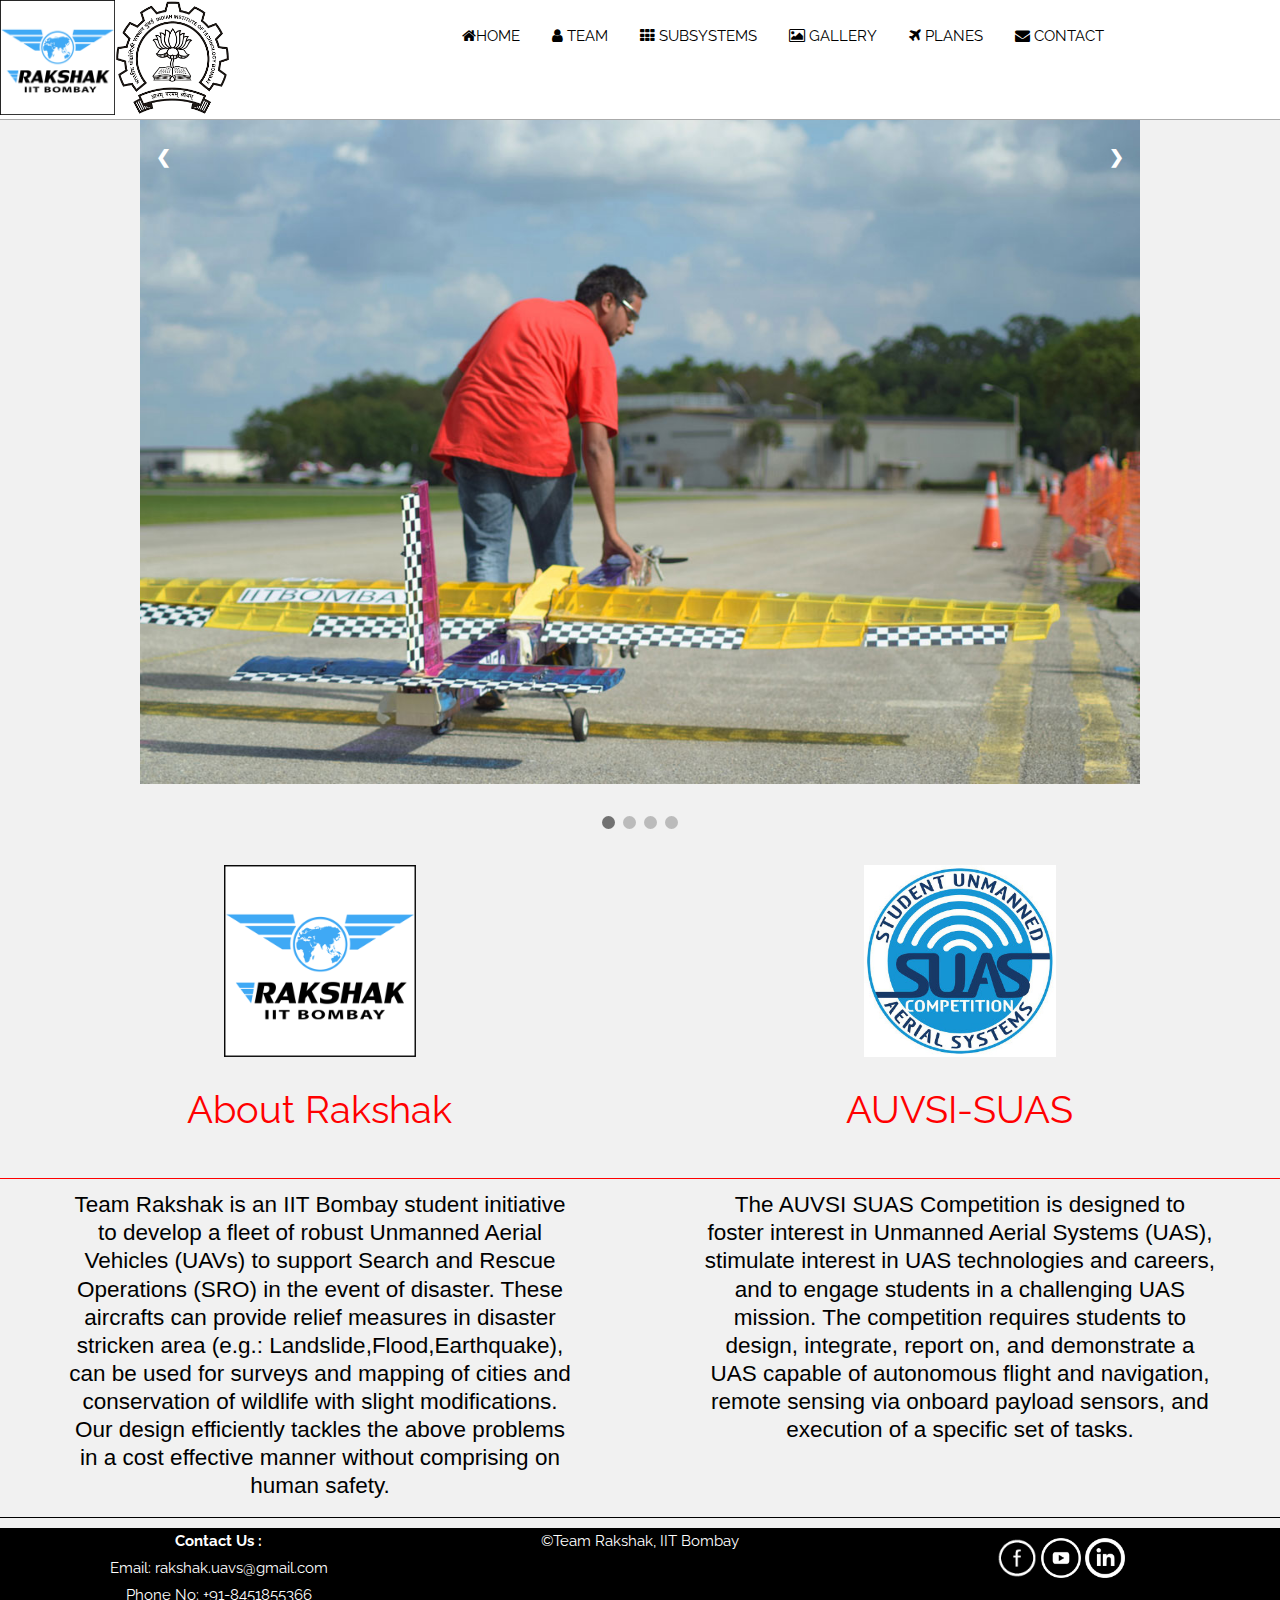
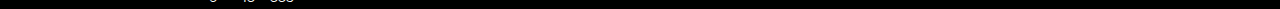
==== commit bca4e6b0: "Optimizing for Search Engine" ====
--- a/index.html
+++ b/index.html
@@ -1,11 +1,11 @@
 <!DOCTYPE html>
 <html>
    <head>
-      <title>Team Rakshak</title>
+      <title>Rakshak, IIT Bombay</title>
       <meta charset="UTF-8">
       <meta name="viewport" content="width=device-width, initial-scale=1.0">
       <meta name="description" content="Autonomous Drone Team">
-      <meta name="keywords" content="auvsi,iitb,rakshak">
+      <meta name="keywords" content="auvsi,iitb,rakshak,rakshakiitb,rakshak iitb,auvsi suas,team rakshak,rakshak team,rakshak subsystem,rakshak contact">
       <link rel="stylesheet" href="https://www.w3schools.com/w3css/4/w3.css">
       <link rel="stylesheet" href="https://fonts.googleapis.com/css?family=Raleway">
       <link rel="stylesheet" href="https://cdnjs.cloudflare.com/ajax/libs/font-awesome/4.7.0/css/font-awesome.min.css">
@@ -283,4 +283,4 @@
          <a href="https://www.linkedin.com/company/18257289/" target="_blank"><img src="logo\linkedin.png" width=40px height=40px></a>
       </div>
 	</body>
-</html>+</html>
